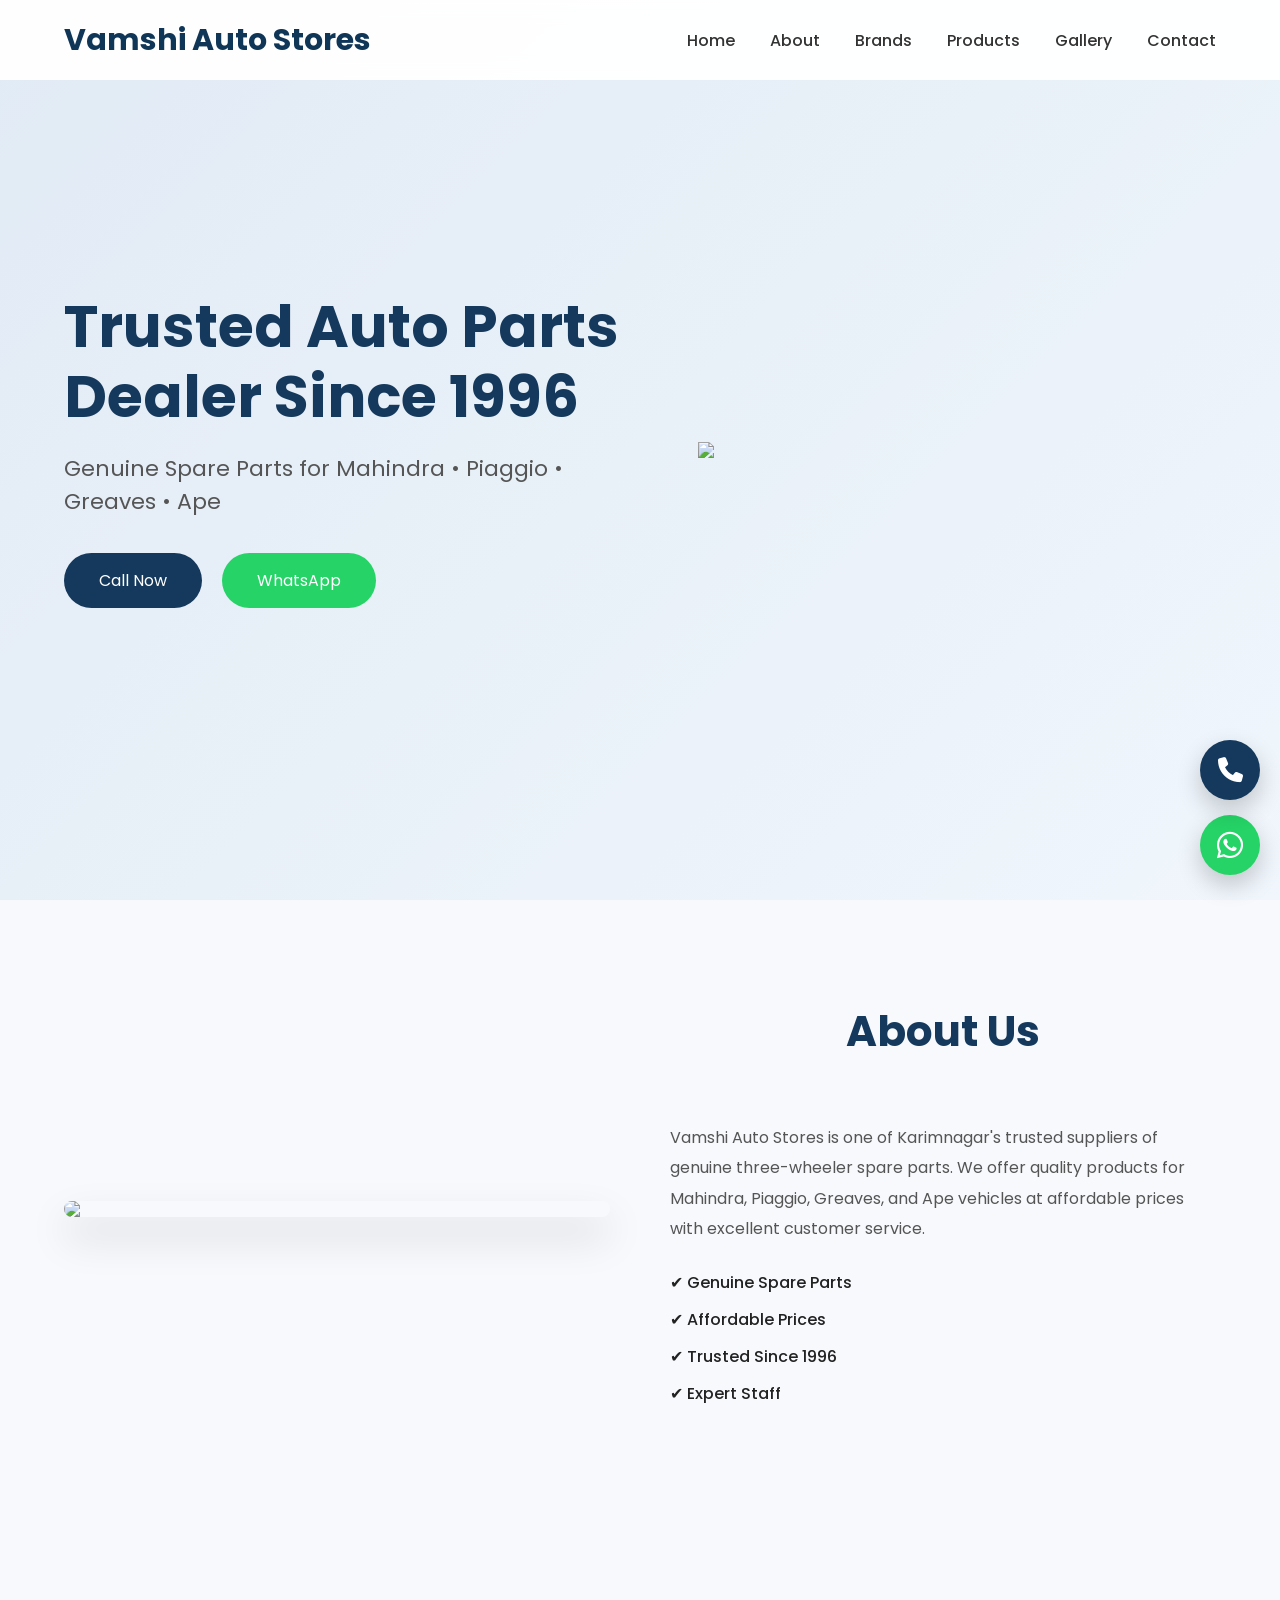
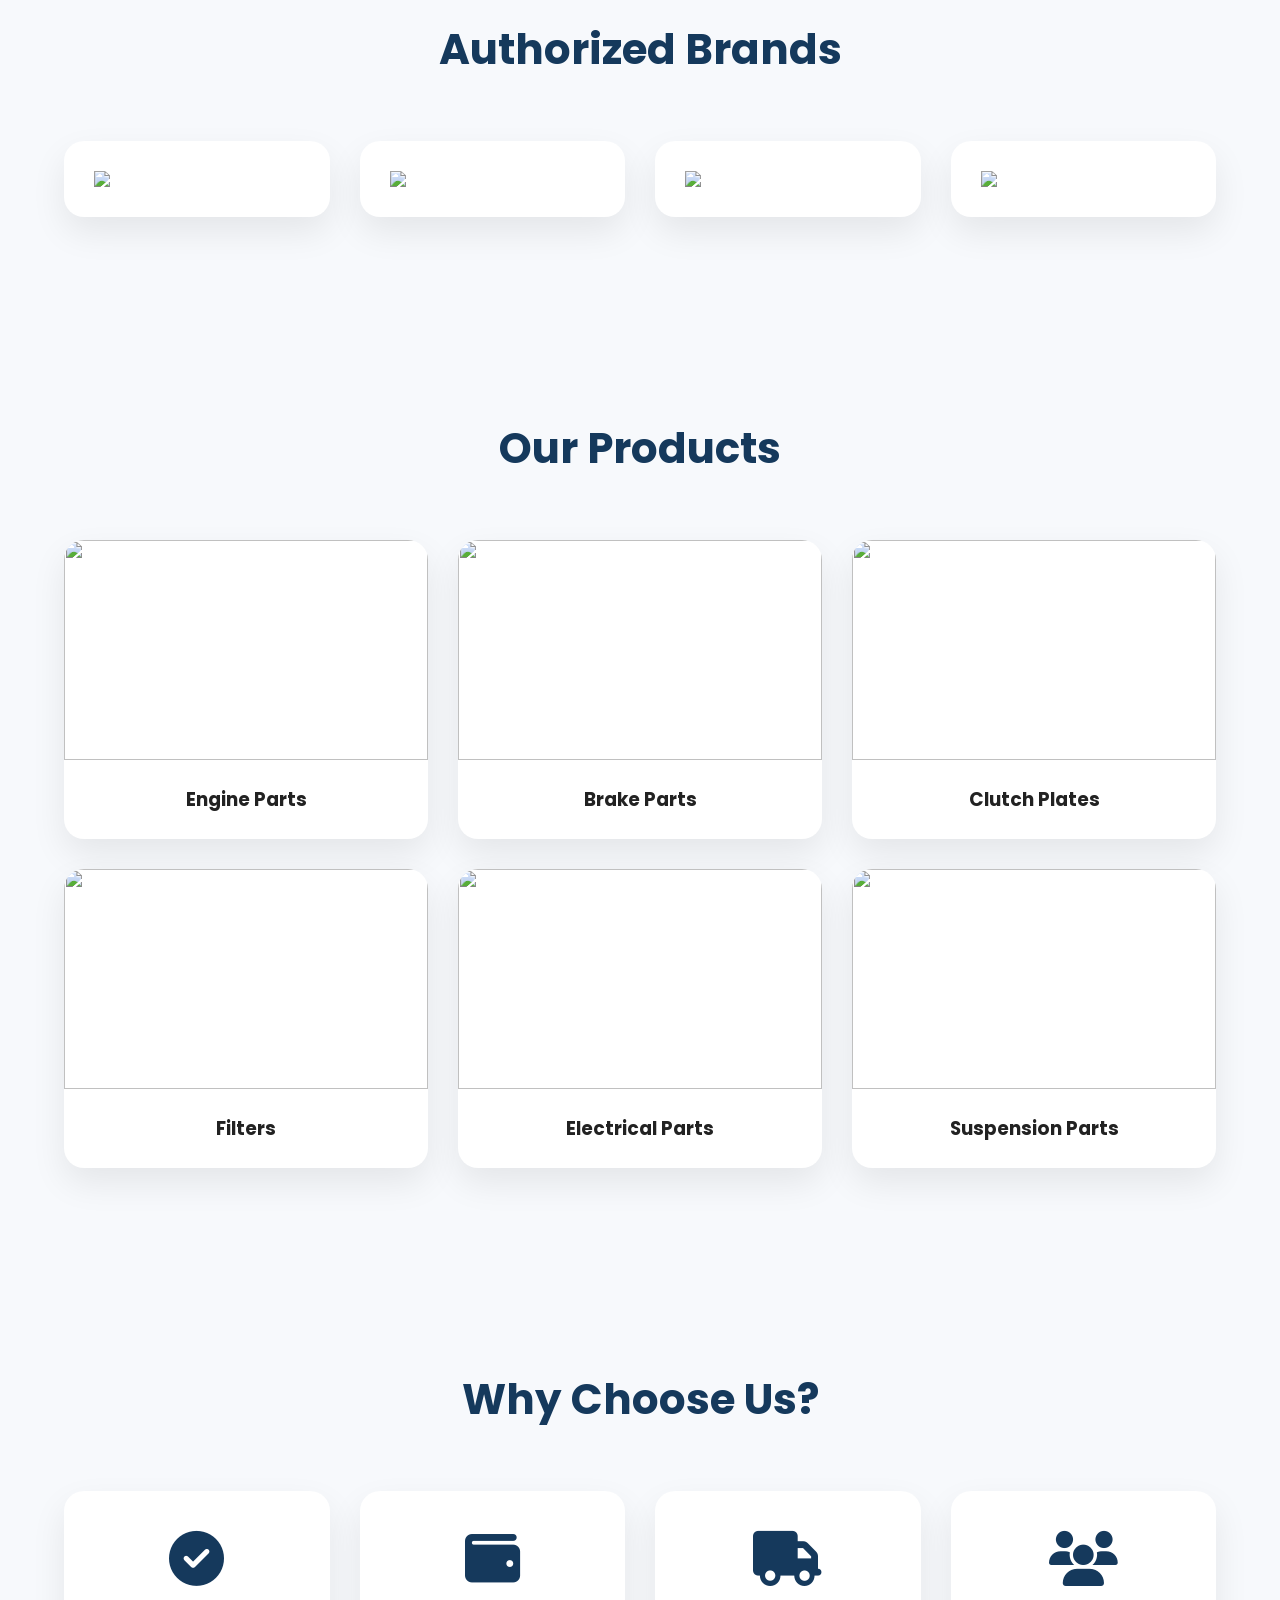
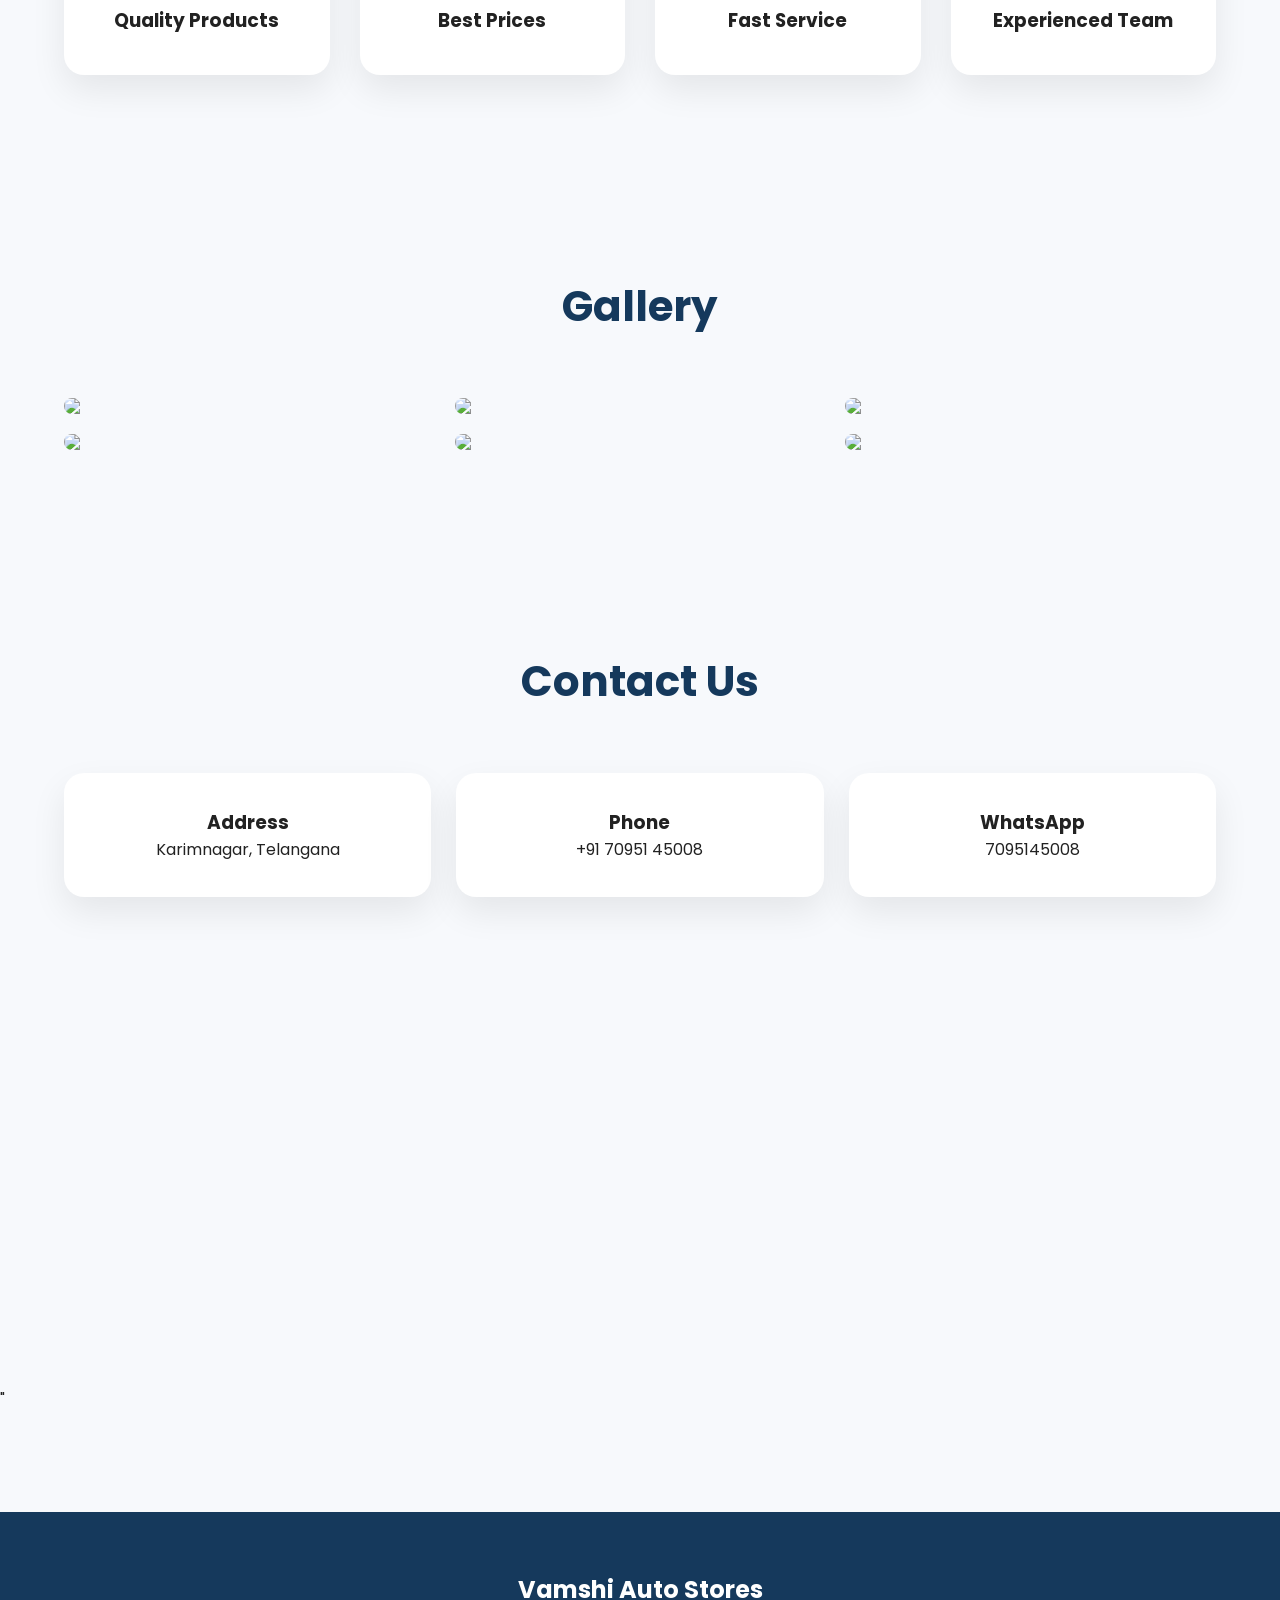
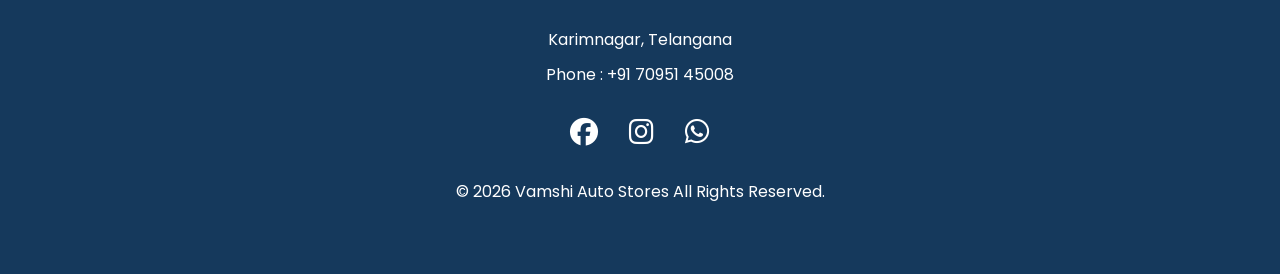
==== index.html @ 5915ed99 "Add files via upload" ====
<!DOCTYPE html>
<html lang="en">
<head>
<meta charset="UTF-8">
<meta name="viewport" content="width=device-width, initial-scale=1.0">

<title>Vamshi Auto Stores | Genuine Auto Spare Parts</title>

<meta name="description" content="Vamshi Auto Stores - Genuine Mahindra, Piaggio, Greaves & Ape Spare Parts in Karimnagar.">

<link rel="stylesheet" href="style.css">
<link rel="stylesheet" href="responsive.css">

<link href="https://cdnjs.cloudflare.com/ajax/libs/font-awesome/6.6.0/css/all.min.css" rel="stylesheet">

<link href="https://unpkg.com/aos@2.3.4/dist/aos.css" rel="stylesheet">

<link href="https://fonts.googleapis.com/css2?family=Poppins:wght@300;400;500;600;700&display=swap" rel="stylesheet">

</head>

<body>

<!--================ HEADER =================-->

<header>

<nav class="navbar">

<div class="logo">

<h2>Vamshi Auto Stores</h2>

</div>

<ul class="nav-links">

<li><a href="#hero">Home</a></li>

<li><a href="#about">About</a></li>

<li><a href="#brands">Brands</a></li>

<li><a href="#products">Products</a></li>

<li><a href="#gallery">Gallery</a></li>

<li><a href="#contact">Contact</a></li>

</ul>

<div class="menu-btn">

<i class="fas fa-bars"></i>

</div>

</nav>

</header>

<!--================ HERO =================-->

<section class="hero">

<div class="overlay"></div>

<div class="hero-content">

<div class="hero-left" data-aos="fade-right">

<h1>Trusted Auto Parts Dealer Since 1996</h1>

<p>

Genuine Spare Parts for

Mahindra • Piaggio • Greaves • Ape

</p>

<div class="hero-buttons">

<a href="tel:+917095145008" class="btn">

Call Now

</a>

<a href="https://wa.me/917095145008"

class="btn2">

WhatsApp

</a>

</div>

</div>

<div class="hero-right" data-aos="fade-left">

<img src="https://www.horizonmotorsindia.com/wp-content/uploads/2025/03/ape-dx-yellow.png">

</div>

</div>

</section>

<!--================ ABOUT =================-->

<section class="about" id="about">

<div class="container">

<div class="about-image" data-aos="zoom-in">

<img src="https://th.bing.com/th/id/R.33fec9adeac44f67611c2ed91e2fc333?rik=QH6snU2pmF%2f%2bhQ&riu=http%3a%2f%2f5.imimg.com%2fdata5%2fSELLER%2fDefault%2f2023%2f7%2f324277853%2fWZ%2fDA%2fEW%2f47538973%2fpiaggio-ape-auto-rickshaw-spare-parts.jpg&ehk=TC2r0ZeMvhaWzpdTxWzFY831sB7o35P23JmDPvuOEEI%3d&risl=&pid=ImgRaw&r=0">

</div>

<div class="about-content" data-aos="fade-left">

<h2>About Us</h2>

<p>

Vamshi Auto Stores is one of Karimnagar's trusted suppliers of genuine three-wheeler spare parts. We offer quality products for Mahindra, Piaggio, Greaves, and Ape vehicles at affordable prices with excellent customer service.

</p>

<ul>

<li>✔ Genuine Spare Parts</li>

<li>✔ Affordable Prices</li>

<li>✔ Trusted Since 1996</li>

<li>✔ Expert Staff</li>

</ul>

</div>

</div>

</section>

<!--================ BRANDS =================-->

<section class="brands" id="brands">

<h2 data-aos="fade-up">Authorized Brands</h2>

<div class="brand-grid">

<div class="brand-card">

<img src="https://motorcycle-logos.com/wp-content/uploads/2016/11/Mahindra-logo.png">

</div>

<div class="brand-card">

<img src="https://motorcycle-logos.com/wp-content/uploads/2016/11/Piaggio-Logo.png">

</div>

<div class="brand-card">

<img src="http://mulaypolymers.com/img/logos/greaves.png">

</div>

<div class="brand-card">

<img src="https://cdn-0.motorcycle-logos.com/wp-content/uploads/2017/12/TVS-motors-logo.png">

</div>

</div>

</section>

<!--================ PRODUCTS =================-->

<section class="products" id="products">

<h2 data-aos="fade-up">

Our Products

</h2>

<div class="product-grid">

<div class="product">

<img src="https://5.imimg.com/data5/JO/ML/MY-519410/lombardini-engines-spares-500x500.jpg">

<h3>Engine Parts</h3>

</div>

<div class="product">

<img src="https://www.vespajets.com/wp-content/uploads/2023/08/6660102_6660102-1024x769.jpg">

<h3>Brake Parts</h3>

</div>

<div class="product">

<img src="https://img500.exportersindia.com/product_images/bc-500/2026/2/4810528/ape-clutch-plate-1771843813-8596535.jpeg">

<h3>Clutch Plates</h3>

</div>

<div class="product">

<img src="https://5.imimg.com/data5/SELLER/Default/2024/5/420585308/AK/MM/HO/7751800/mm-3011-for-bajaj-ape-euro-111-air-filter-1000x1000.jpg">

<h3>Filters</h3>

</div>

<div class="product">

<img src="https://5.imimg.com/data5/SELLER/Default/2024/10/458295062/JH/KI/PF/67815180/ape-dx-4-magnet-coil-assembly-1000x1000.jpeg">

<h3>Electrical Parts</h3>

</div>

<div class="product">

<img src="https://image.made-in-china.com/2f0j00GKkViuIzaUgJ/Front-Shock-Absorber-for-Cfmoto-CF500-188-ATV-X5-9010-050600.jpg">

<h3>Suspension Parts</h3>

</div>

</div>

</section>

<!--================ WHY CHOOSE US =================-->

<section class="why">

<h2>Why Choose Us?</h2>

<div class="why-grid">

<div class="why-box">

<i class="fas fa-check-circle"></i>

<h3>Quality Products</h3>

</div>

<div class="why-box">

<i class="fas fa-wallet"></i>

<h3>Best Prices</h3>

</div>

<div class="why-box">

<i class="fas fa-truck"></i>

<h3>Fast Service</h3>

</div>

<div class="why-box">

<i class="fas fa-users"></i>

<h3>Experienced Team</h3>

</div>

</div>

</section>

<!--================ GALLERY =================-->

<section class="gallery" id="gallery">

<h2>Gallery</h2>

<div class="gallery-grid">

<img src="images/shop image1.png">

<img src="images/shop image2.png">

<img src="images/shop image3.png">

<img src="images/shop image4.png">

<img src="images/shop image5.png">

<img src="images/shop image6.png">

</div>

</section>

<!--================ CONTACT =================-->

<section class="contact" id="contact">

<h2>Contact Us</h2>

<div class="contact-box">

<div>

<h3>Address</h3>

<p>

Karimnagar, Telangana

</p>

</div>

<div>

<h3>Phone</h3>

<p>

+91 70951 45008

</p>

</div>

<div>

<h3>WhatsApp</h3>

<p>

7095145008

</p>

</div>

</div>

<iframe src="https://www.google.com/maps/embed?pb=!1m18!1m12!1m3!1d3785.401451126493!2d79.13352507496037!3d18.42007298265414!2m3!1f0!2f0!3f0!3m2!1i1024!2i768!4f13.1!3m3!1m2!1s0x3bccd9aacce29b1d%3A0x609734386b3f7e5b!2sVamshi%20auto%20stores!5e0!3m2!1sen!2sus!4v1782480142210!5m2!1sen!2sus" width="600" height="450" style="border:0;" allowfullscreen="" loading="lazy" referrerpolicy="strict-origin-when-cross-origin"></iframe>"


</iframe>

</section>

<!--================ FOOTER =================-->

<footer>

<h2>Vamshi Auto Stores</h2>

<p>

Karimnagar, Telangana

</p>

<p>

Phone :

+91 70951 45008

</p>

<div class="social">

<a href="#">

<i class="fab fa-facebook"></i>

</a>

<a href="#">

<i class="fab fa-instagram"></i>

</a>

<a href="https://wa.me/917095145008">

<i class="fab fa-whatsapp"></i>

</a>

</div>

<p>

© 2026 Vamshi Auto Stores

All Rights Reserved.

</p>

</footer>

<!-- Floating WhatsApp -->

<a href="https://wa.me/917095145008" class="whatsapp">

<i class="fab fa-whatsapp"></i>

</a>

<!-- Floating Call -->

<a href="tel:+917095145008" class="call">

<i class="fas fa-phone"></i>

</a>

<script src="https://unpkg.com/aos@2.3.4/dist/aos.js"></script>

<script>

AOS.init();

</script>

<script src="script.js"></script>

</body>

</html>
---- style.css ----
/*==============================
Vamshi Auto Stores
style.css
==============================*/

*{
    margin:0;
    padding:0;
    box-sizing:border-box;
}

html{
    scroll-behavior:smooth;
}

body{
    font-family:'Poppins',sans-serif;
    background:#f7f9fc;
    color:#222;
    overflow-x:hidden;
}

img{
    width:100%;
    display:block;
}

a{
    text-decoration:none;
}

ul{
    list-style:none;
}

.container{
    width:90%;
    max-width:1200px;
    margin:auto;
}

/*==============================
NAVBAR
==============================*/

header{
    position:fixed;
    width:100%;
    top:0;
    left:0;
    z-index:1000;
    background:rgba(255,255,255,.95);
    backdrop-filter:blur(10px);
    box-shadow:0 2px 20px rgba(0,0,0,.08);
}

.navbar{
    width:90%;
    max-width:1300px;
    margin:auto;
    display:flex;
    justify-content:space-between;
    align-items:center;
    height:80px;
}

.logo h2{
    color:#0f3557;
    font-size:30px;
    font-weight:700;
}

.nav-links{
    display:flex;
    gap:35px;
}

.nav-links a{
    color:#333;
    font-weight:500;
    transition:.3s;
}

.nav-links a:hover{
    color:#0f5f94;
}

.menu-btn{
    display:none;
    font-size:28px;
    cursor:pointer;
}

/*==============================
HERO
==============================*/

.hero{
    height:100vh;
    background:linear-gradient(135deg,#DCE7F3,#edf4fb);
    position:relative;
    display:flex;
    align-items:center;
}

.overlay{
    position:absolute;
    inset:0;
    background:rgba(255,255,255,.15);
}

.hero-content{
    width:90%;
    max-width:1300px;
    margin:auto;
    display:flex;
    align-items:center;
    justify-content:space-between;
    position:relative;
    z-index:2;
}

.hero-left{
    width:50%;
}

.hero-left h1{
    font-size:58px;
    color:#15395c;
    line-height:1.2;
    margin-bottom:20px;
}

.hero-left p{
    font-size:22px;
    color:#555;
    margin-bottom:35px;
}

.hero-buttons{
    display:flex;
    gap:20px;
}

.btn{
    background:#15395c;
    color:white;
    padding:15px 35px;
    border-radius:50px;
    transition:.3s;
}

.btn:hover{
    background:#0d2841;
}

.btn2{
    background:#25D366;
    color:white;
    padding:15px 35px;
    border-radius:50px;
    transition:.3s;
}

.btn2:hover{
    background:#1db954;
}

.hero-right{
    width:45%;
}

.hero-right img{
    animation:float 4s ease-in-out infinite;
}

@keyframes float{

0%{
transform:translateY(0);
}

50%{
transform:translateY(-15px);
}

100%{
transform:translateY(0);
}

}

/*==============================
SECTIONS
==============================*/

section{
    padding:100px 0;
}

section h2{
    text-align:center;
    font-size:42px;
    color:#15395c;
    margin-bottom:60px;
}

/*==============================
ABOUT
==============================*/

.about .container{
    display:flex;
    align-items:center;
    justify-content:space-between;
    gap:60px;
}

.about-image{
    width:48%;
}

.about-image img{
    border-radius:20px;
    box-shadow:0 20px 40px rgba(0,0,0,.15);
}

.about-content{
    width:48%;
}

.about-content p{
    line-height:1.9;
    margin-bottom:25px;
    color:#555;
}

.about-content li{
    margin-bottom:12px;
    font-weight:500;
}

/*==============================
BRANDS
==============================*/

.brand-grid{
    width:90%;
    margin:auto;
    display:grid;
    grid-template-columns:repeat(4,1fr);
    gap:30px;
}

.brand-card{
    background:white;
    border-radius:20px;
    padding:30px;
    box-shadow:0 15px 35px rgba(0,0,0,.08);
    transition:.4s;
}

.brand-card:hover{
    transform:translateY(-10px);
}

/*==============================
PRODUCTS
==============================*/

.product-grid{
    width:90%;
    margin:auto;
    display:grid;
    grid-template-columns:repeat(3,1fr);
    gap:30px;
}

.product{
    background:white;
    border-radius:20px;
    overflow:hidden;
    box-shadow:0 15px 35px rgba(0,0,0,.08);
    transition:.4s;
}

.product:hover{
    transform:translateY(-10px);
}

.product img{
    height:220px;
    object-fit:cover;
}

.product h3{
    padding:25px;
    text-align:center;
}

/*==============================
WHY US
==============================*/

.why-grid{
    width:90%;
    margin:auto;
    display:grid;
    grid-template-columns:repeat(4,1fr);
    gap:30px;
}

.why-box{
    background:white;
    border-radius:20px;
    text-align:center;
    padding:40px;
    box-shadow:0 15px 35px rgba(0,0,0,.08);
}

.why-box i{
    font-size:55px;
    color:#15395c;
    margin-bottom:20px;
}

/*==============================
GALLERY
==============================*/

.gallery-grid{
    width:90%;
    margin:auto;
    display:grid;
    grid-template-columns:repeat(3,1fr);
    gap:20px;
}

.gallery-grid img{
    border-radius:18px;
    transition:.4s;
}

.gallery-grid img:hover{
    transform:scale(1.05);
}

/*==============================
CONTACT
==============================*/

.contact-box{
    width:90%;
    margin:auto;
    display:grid;
    grid-template-columns:repeat(3,1fr);
    gap:25px;
    margin-bottom:40px;
}

.contact-box div{
    background:white;
    padding:35px;
    border-radius:20px;
    text-align:center;
    box-shadow:0 15px 35px rgba(0,0,0,.08);
}

iframe{
    width:90%;
    height:450px;
    display:block;
    margin:auto;
    border:0;
    border-radius:20px;
}

/*==============================
FOOTER
==============================*/

footer{
    background:#15395c;
    color:white;
    text-align:center;
    padding:60px 20px;
}

footer h2{
    margin-bottom:20px;
    color:white;
}

footer p{
    margin:10px 0;
}

.social{
    margin:25px 0;
}

.social a{
    color:white;
    margin:0 12px;
    font-size:28px;
}

/*==============================
FLOAT BUTTONS
==============================*/

.whatsapp{
    position:fixed;
    right:20px;
    bottom:25px;
    width:60px;
    height:60px;
    border-radius:50%;
    background:#25D366;
    color:white;
    display:flex;
    align-items:center;
    justify-content:center;
    font-size:30px;
    box-shadow:0 10px 25px rgba(0,0,0,.2);
}

.call{
    position:fixed;
    right:20px;
    bottom:100px;
    width:60px;
    height:60px;
    border-radius:50%;
    background:#15395c;
    color:white;
    display:flex;
    align-items:center;
    justify-content:center;
    font-size:25px;
    box-shadow:0 10px 25px rgba(0,0,0,.2);
}
---- responsive.css ----
/*==================================
RESPONSIVE.CSS
Vamshi Auto Stores
===================================*/

/*==============================
Laptop
==============================*/

@media(max-width:1200px){

.hero-left h1{
font-size:48px;
}

.hero-left p{
font-size:20px;
}

section{
padding:80px 0;
}

}

/*==============================
Tablet
==============================*/

@media(max-width:992px){

.nav-links{
display:none;
position:absolute;
top:80px;
left:0;
width:100%;
background:#ffffff;
flex-direction:column;
text-align:center;
padding:30px 0;
box-shadow:0 15px 25px rgba(0,0,0,.15);
}

.nav-links.active{
display:flex;
}

.nav-links li{
margin:15px 0;
}

.menu-btn{
display:block;
}

.hero{
height:auto;
padding-top:120px;
padding-bottom:70px;
}

.hero-content{
flex-direction:column;
text-align:center;
}

.hero-left{
width:100%;
}

.hero-right{
width:80%;
margin-top:50px;
}

.hero-buttons{
justify-content:center;
flex-wrap:wrap;
}

.hero-left h1{
font-size:42px;
}

.hero-left p{
font-size:18px;
}

.about .container{
flex-direction:column;
}

.about-image,
.about-content{
width:100%;
}

.brand-grid{
grid-template-columns:repeat(2,1fr);
}

.product-grid{
grid-template-columns:repeat(2,1fr);
}

.why-grid{
grid-template-columns:repeat(2,1fr);
}

.gallery-grid{
grid-template-columns:repeat(2,1fr);
}

.contact-box{
grid-template-columns:1fr;
}

iframe{
height:350px;
}

}

/*==============================
Mobile
==============================*/

@media(max-width:768px){

.logo h2{
font-size:24px;
}

.hero-left h1{
font-size:34px;
}

.hero-left p{
font-size:17px;
}

.hero-right{
width:100%;
}

.hero-buttons{
flex-direction:column;
align-items:center;
}

.btn,
.btn2{
width:220px;
text-align:center;
}

section{
padding:70px 0;
}

section h2{
font-size:32px;
margin-bottom:40px;
}

.brand-grid{
grid-template-columns:1fr;
gap:20px;
}

.product-grid{
grid-template-columns:1fr;
}

.why-grid{
grid-template-columns:1fr;
}

.gallery-grid{
grid-template-columns:1fr;
}

.brand-card,
.product,
.why-box,
.contact-box div{
border-radius:18px;
}

.about-content p{
font-size:16px;
}

.about-content li{
font-size:15px;
}

footer{
padding:50px 20px;
}

.social a{
font-size:24px;
margin:0 10px;
}

.whatsapp,
.call{
width:55px;
height:55px;
font-size:24px;
right:15px;
}

.call{
bottom:90px;
}

}

/*==============================
Small Mobile
==============================*/

@media(max-width:480px){

.navbar{
height:70px;
}

.hero{
padding-top:100px;
}

.hero-left h1{
font-size:28px;
line-height:1.3;
}

.hero-left p{
font-size:15px;
}

.btn,
.btn2{
width:200px;
padding:13px;
font-size:15px;
}

.logo h2{
font-size:20px;
}

.product img{
height:180px;
}

iframe{
height:280px;
}

footer h2{
font-size:24px;
}

footer p{
font-size:14px;
}

}
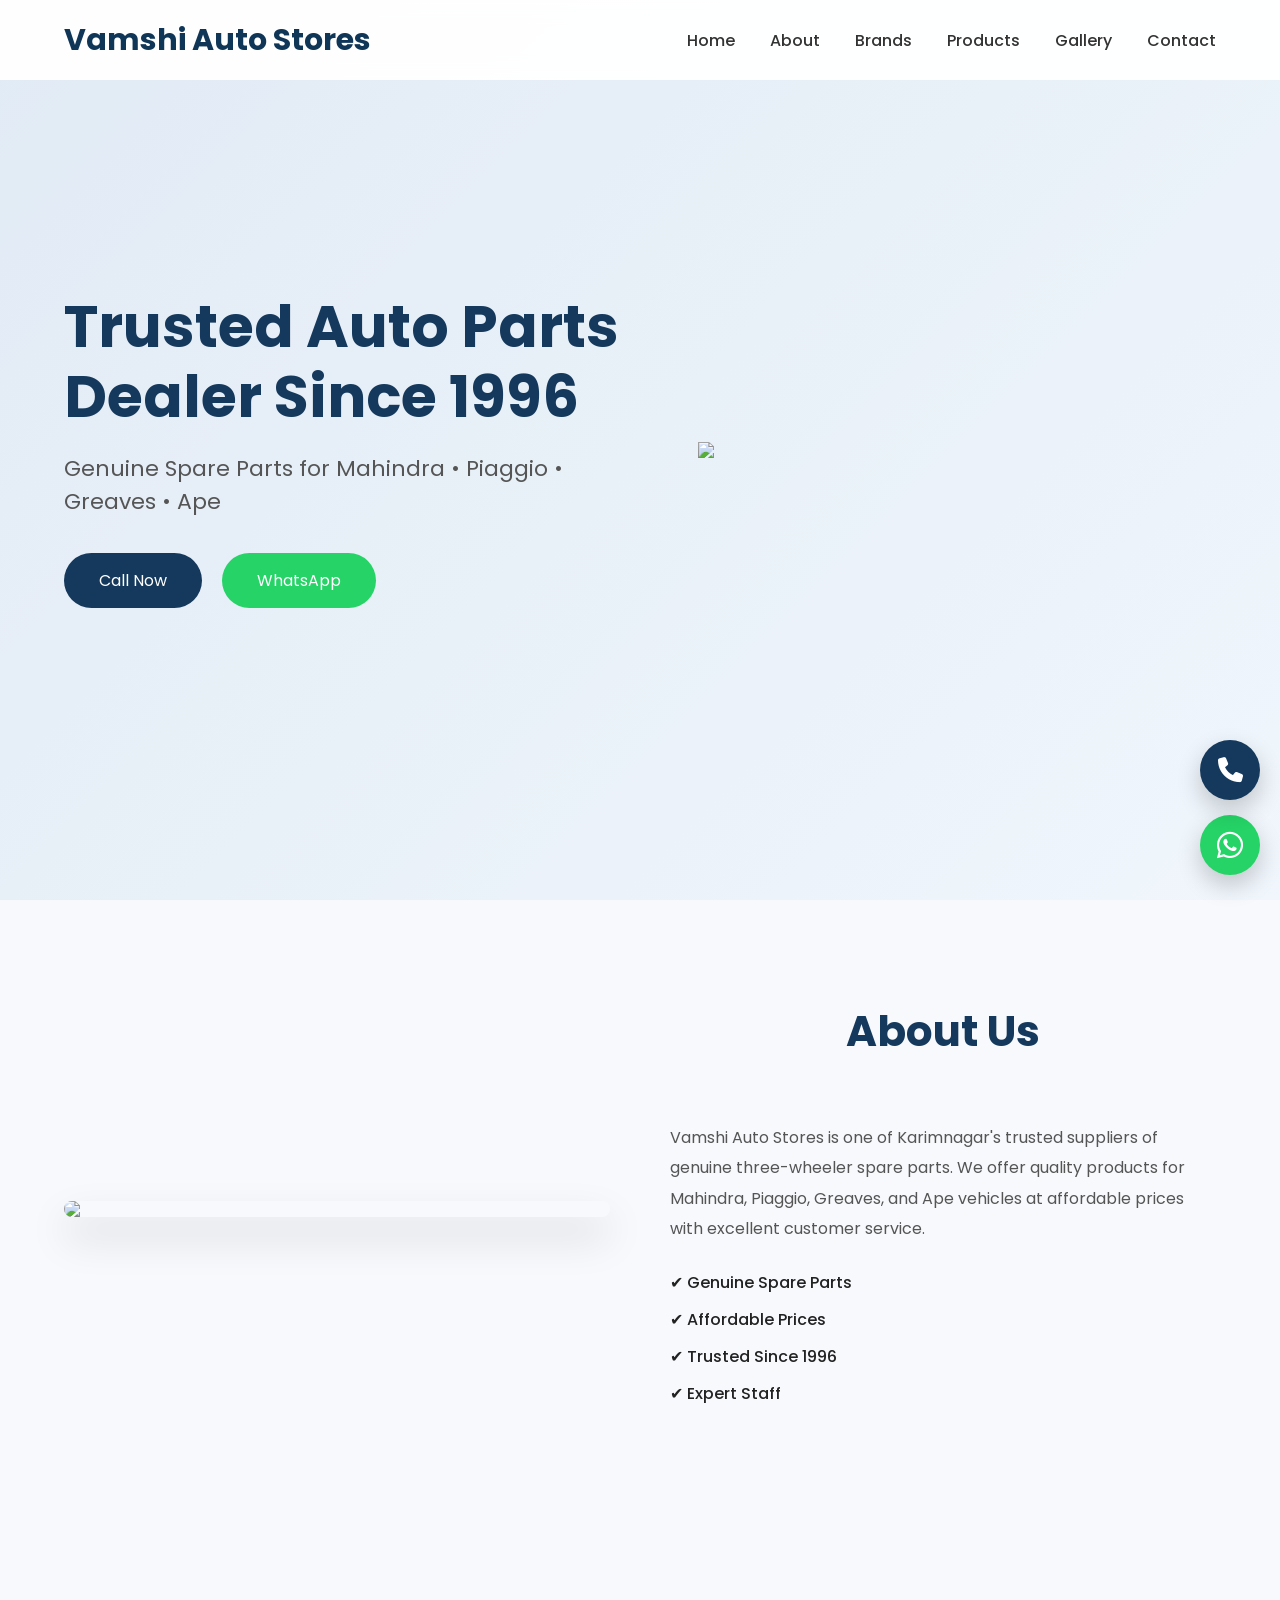
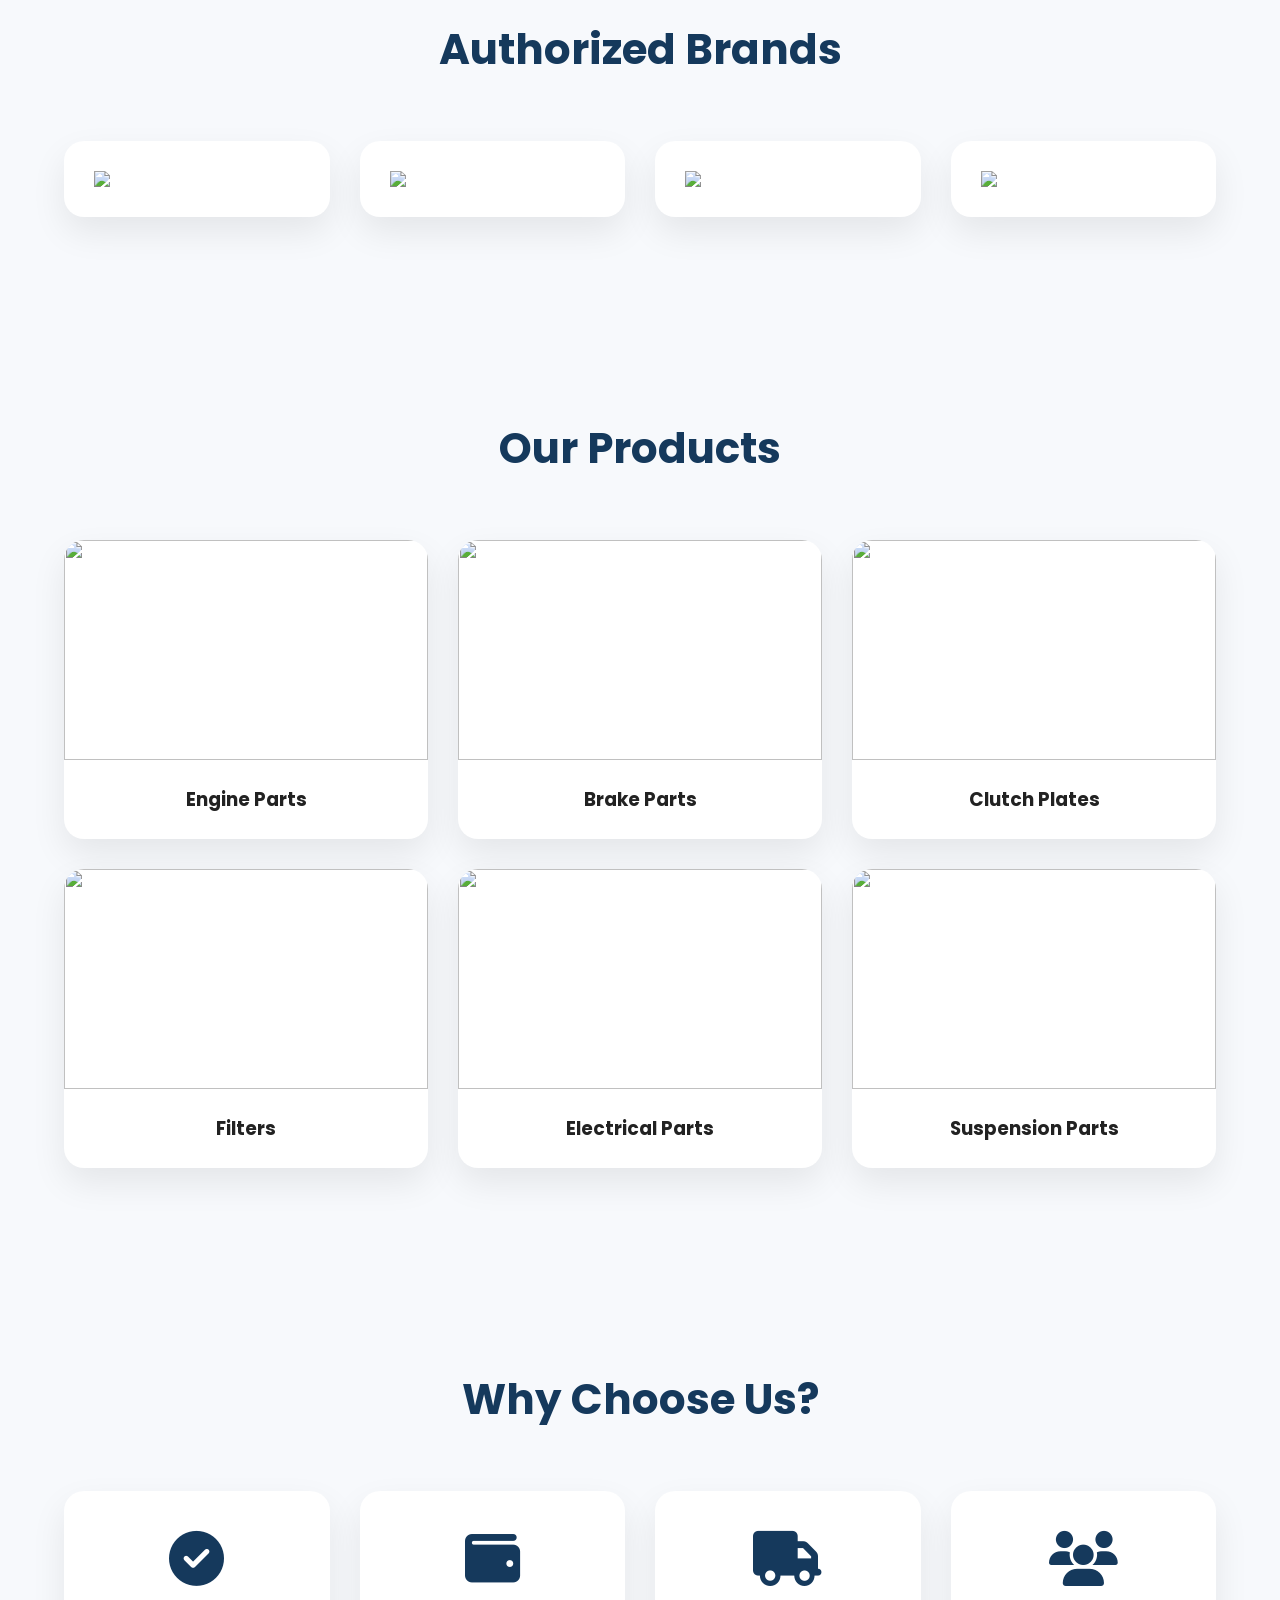
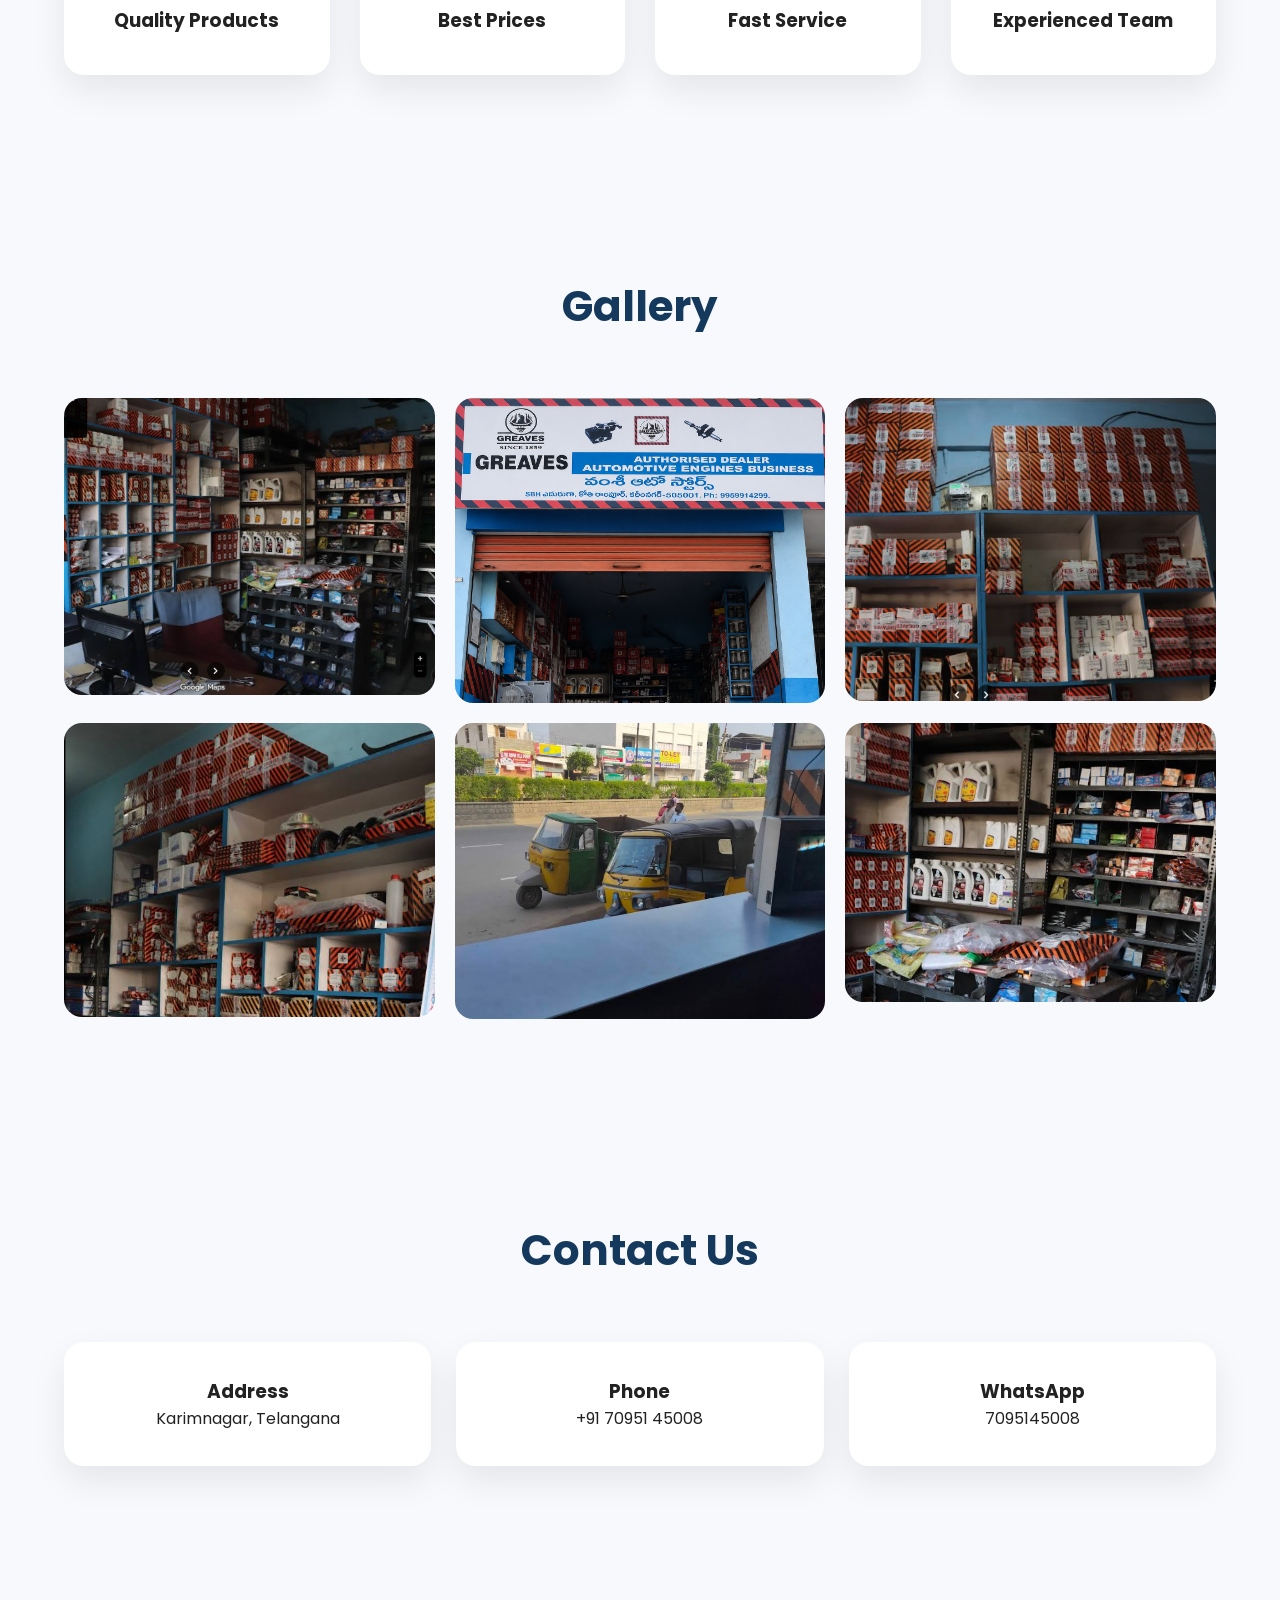
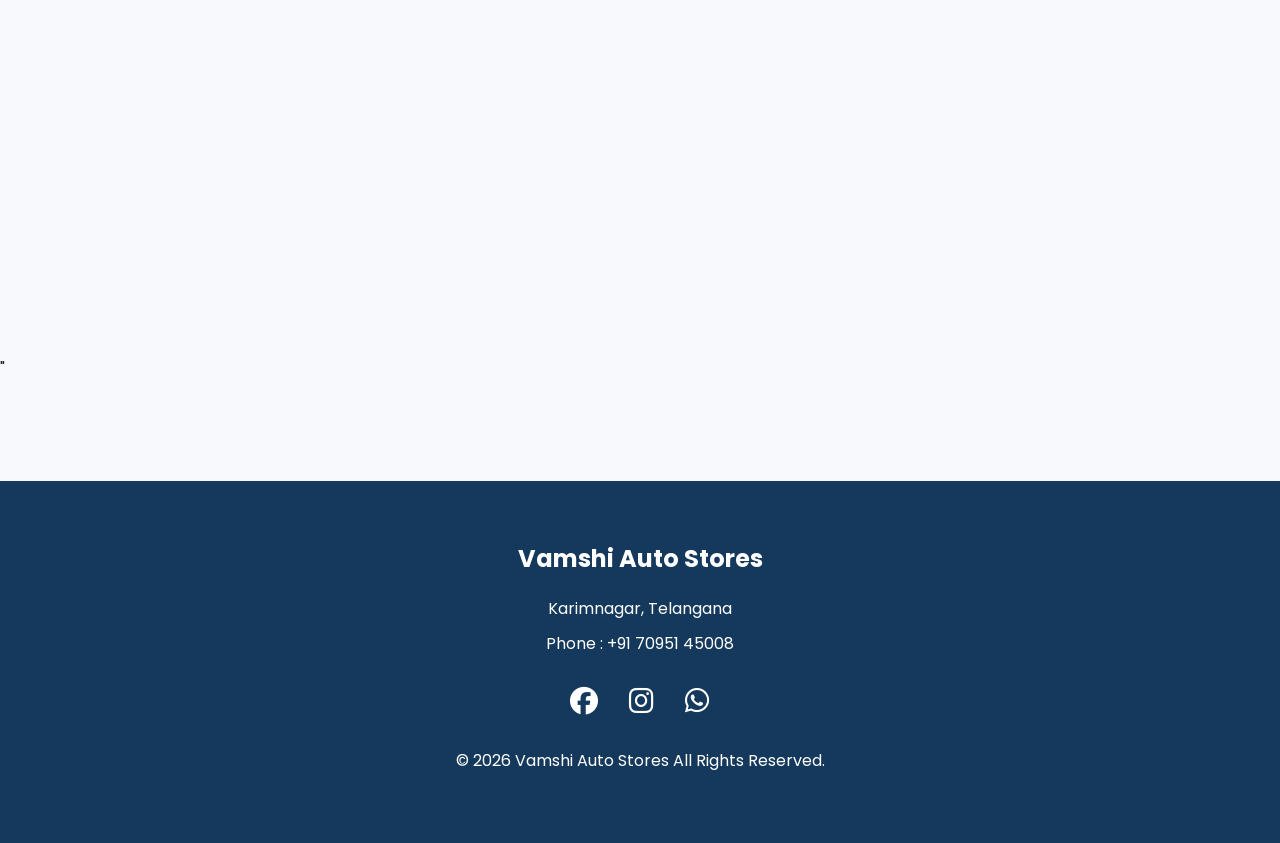
==== commit f8bc228c: "Restore index.html content Restored original content of index.html after removal." ====
--- a/index.html
+++ b/index.html
@@ -301,17 +301,17 @@
 
 <div class="gallery-grid">
 
-<img src="images/shop image1.png">
-
-<img src="images/shop image2.png">
-
-<img src="images/shop image3.png">
-
-<img src="images/shop image4.png">
-
-<img src="images/shop image5.png">
-
-<img src="images/shop image6.png">
+<img src="shop image1.png">
+
+<img src="shop image2.png">
+
+<img src="shop image3.png">
+
+<img src="shop image4.png">
+
+<img src="shop image5.png">
+
+<img src="shop image6.png">
 
 </div>
 
@@ -450,4 +450,4 @@
 
 </body>
 
-</html>+</html>
